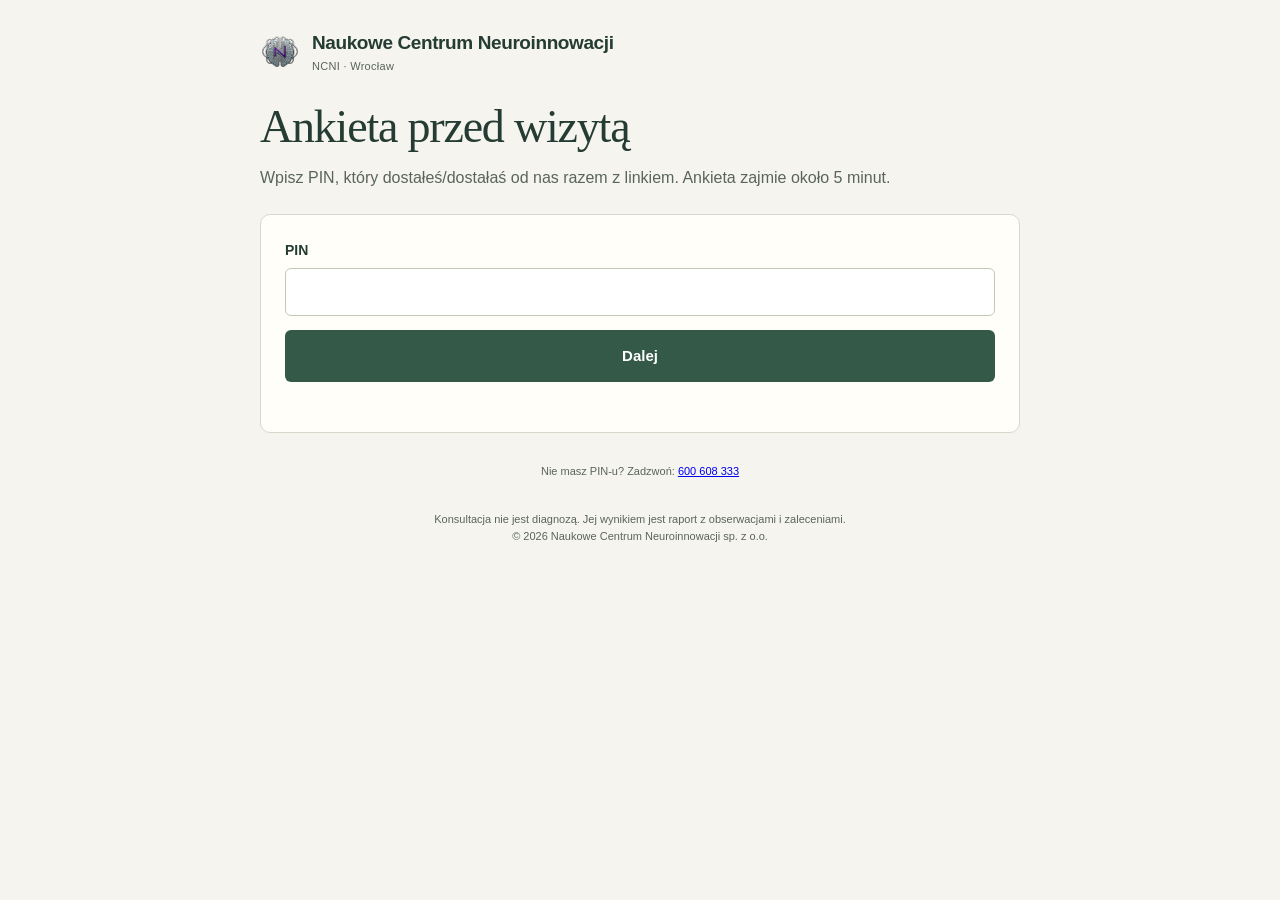
==== ankieta.html @ 5b487584 "Ukryta ankieta online przed wizytą (link + PIN, wysyłka przez Formspree) Strona ankieta.html nie jes" ====
<!doctype html>
<html lang="pl">
<head>
<meta charset="utf-8">
<meta name="viewport" content="width=device-width, initial-scale=1, viewport-fit=cover">
<meta name="robots" content="noindex, nofollow">
<meta name="theme-color" content="#f6f4ee">
<title>Ankieta przed wizytą | Neuroinnowacje · NCNI</title>
<link rel="icon" href="assets/logo.webp">
<style>
:root{--paper:#f6f4ee;--ink:#243c33;--muted:#58645d;--green:#345948;--sage:#e5eadd;--line:#d5d9cc;--accent:#b26848;--white:#fffef9;--err:#8a382b}
*{box-sizing:border-box}
body{margin:0;background:var(--paper);color:var(--ink);font-family:Arial,Helvetica,sans-serif;font-size:16px;line-height:1.6}
.wrap{width:min(760px,calc(100% - 32px));margin:0 auto;padding:28px 0 60px}
.brand{display:flex;align-items:center;gap:12px;font-weight:700;font-size:19px;letter-spacing:-.4px;margin-bottom:26px}
.brand img{width:40px;height:40px;object-fit:contain}
.brand small{display:block;font-weight:400;font-size:11px;color:var(--muted);letter-spacing:.3px}
h1{font-family:Georgia,'Times New Roman',serif;font-weight:400;font-size:clamp(32px,6vw,46px);line-height:1.1;letter-spacing:-1.2px;margin:0 0 12px}
h2{font-family:Georgia,serif;font-weight:400;font-size:24px;margin:0 0 14px}
.lead{color:var(--muted);margin:0 0 24px}
.card{background:var(--white);border:1px solid var(--line);border-radius:10px;padding:24px;margin-bottom:18px}
label.f{display:block;font-weight:600;font-size:14px;margin:0 0 14px}
label.f span{display:block;font-weight:400;font-size:12px;color:var(--muted)}
input[type=text],input[type=email],input[type=tel],input[type=date],input[type=password],textarea{display:block;width:100%;margin-top:6px;font:inherit;font-weight:400;padding:12px 14px;border:1px solid #c3c9bb;border-radius:6px;background:#fff;color:var(--ink)}
textarea{min-height:90px;resize:vertical}
input:focus,textarea:focus{outline:2px solid var(--accent);outline-offset:1px}
.row{display:grid;grid-template-columns:1fr 1fr;gap:0 16px}
.q{margin:0 0 22px}
.q>p{font-weight:600;font-size:15px;margin:0 0 8px}
.q>p small{font-weight:400;color:var(--muted)}
.opts{display:flex;flex-wrap:wrap;gap:8px}
.opts label,.grid label{display:flex;align-items:flex-start;gap:8px;font-size:14px;cursor:pointer}
.opts label{border:1px solid var(--line);border-radius:30px;padding:8px 14px;background:#fff}
.opts label:has(input:checked){border-color:var(--green);background:var(--sage)}
.opts input,.grid input{accent-color:var(--green);margin-top:4px}
.grid{display:grid;grid-template-columns:repeat(3,1fr);gap:16px}
.grid b{display:block;font-size:13px;color:var(--accent);margin:4px 0 6px;text-transform:uppercase;letter-spacing:.8px}
.grid label{margin-bottom:6px}
.rodo{background:var(--sage);border-radius:8px;padding:16px;font-size:13px;display:flex;gap:10px;align-items:flex-start}
.rodo input{accent-color:var(--green);width:20px;height:20px;flex-shrink:0;margin-top:2px}
.btn{display:inline-flex;align-items:center;justify-content:center;min-height:52px;padding:14px 28px;border:0;border-radius:6px;background:var(--green);color:#fff;font:inherit;font-weight:600;font-size:15px;cursor:pointer;width:100%}
.btn:hover{background:#244233}.btn:disabled{opacity:.6;cursor:wait}
.msg{margin:12px 0 0;font-size:14px;min-height:1em}.msg.err{color:var(--err)}
form.adult .only-child,form.child .only-adult{display:none!important}
label.f span.t{display:inline;font-weight:inherit;font-size:inherit;color:inherit}
.foot{font-size:11px;color:var(--muted);margin-top:30px;text-align:center}
[hidden]{display:none!important}
@media(max-width:640px){.row,.grid{grid-template-columns:1fr}.card{padding:18px}}
</style>
</head>
<body>
<div class="wrap">
 <div class="brand"><img src="assets/logo.webp" alt=""><div>Naukowe Centrum Neuroinnowacji<small>NCNI · Wrocław</small></div></div>

 <!-- KROK 1: PIN -->
 <section id="step-pin">
  <h1>Ankieta przed wizytą</h1>
  <p class="lead">Wpisz PIN, który dostałeś/dostałaś od nas razem z linkiem. Ankieta zajmie około 5 minut.</p>
  <div class="card">
   <form id="pin-form" autocomplete="off">
    <label class="f">PIN<input type="password" id="pin" inputmode="numeric" autocomplete="off" required></label>
    <button class="btn" type="submit">Dalej</button>
    <p class="msg err" id="pin-msg" role="alert"></p>
   </form>
  </div>
  <p class="foot">Nie masz PIN-u? Zadzwoń: <a href="tel:+48600608333">600 608 333</a></p>
 </section>

 <!-- KROK 2: ANKIETA -->
 <section id="step-form" hidden>
  <h1>Ankieta przed wizytą</h1>
  <p class="lead">Zaznacz to, co pasuje. Resztę omówimy w rozmowie. Każde pytanie (poza danymi kontaktowymi) można pominąć.</p>
  <form id="survey" class="child" novalidate>
   <div class="card">
    <div class="q"><p>Kogo dotyczy wizyta?</p>
     <div class="opts">
      <label><input type="radio" name="kto" value="dziecko" checked> Dziecka (wypełnia rodzic)</label>
      <label><input type="radio" name="kto" value="dorosły"> Mnie, jestem osobą dorosłą</label>
     </div>
    </div>
    <div class="row">
     <label class="f"><span class="t only-child">Imię i nazwisko dziecka</span><span class="t only-adult">Imię i nazwisko</span><input type="text" name="imie" required></label>
     <label class="f">Data urodzenia<input type="text" name="ur" placeholder="np. 12.03.2015"></label>
    </div>
    <label class="f only-child">Szkoła i klasa<input type="text" name="szkola"></label>
    <label class="f only-adult">Szkoła / studia / praca<input type="text" name="studia"></label>
    <label class="f only-child">Imię i nazwisko rodzica / opiekuna<input type="text" name="rodzic"></label>
    <div class="row">
     <label class="f">Telefon<input type="tel" name="telefon" required></label>
     <label class="f">E-mail<span>(opcjonalnie)</span><input type="email" name="email"></label>
    </div>
    <label class="f">Termin wizyty<span>(jeśli znasz)</span><input type="text" name="termin" placeholder="np. czwartek 12.11, 17:00"></label>
   </div>

   <div class="card">
    <h2>Pytania</h2>
    <div class="q"><p>1. Kiedy pojawiły się trudności z liczbami?</p><div class="opts" data-name="q1">
     <label><input type="radio" name="q1" value="przedszkole/zerówka"> przedszkole / zerówka</label>
     <label><input type="radio" name="q1" value="klasy 1–3"> klasy 1–3</label>
     <label><input type="radio" name="q1" value="klasa 4 lub później"> klasa 4 lub później</label>
     <label class="only-adult"><input type="radio" name="q1" value="w dorosłości"> w dorosłości</label>
     <label><input type="radio" name="q1" value="nie wiem"> nie wiem</label></div></div>

    <div class="q only-child"><p>2. Ostatnia ocena</p><div class="row">
     <label class="f">Matematyka<input type="text" name="ocena_mat"></label>
     <label class="f">Język polski<input type="text" name="ocena_pol"></label></div></div>

    <div class="q"><p>3. Badanie lub opinia z poradni psychologiczno-pedagogicznej <small>(jeśli jest, prosimy przynieść)</small></p><div class="opts">
     <label><input type="checkbox" name="q3" value="nie było"> nie było</label>
     <label><input type="checkbox" name="q3" value="dysleksja"> dysleksja</label>
     <label><input type="checkbox" name="q3" value="dyskalkulia"> dyskalkulia</label>
     <label><input type="checkbox" name="q3" value="uwaga/ADHD"> uwaga / ADHD</label>
     <label><input type="checkbox" name="q3" value="inne"> inne</label></div>
     <input type="text" name="q3_inne" placeholder="inne, jakie?" style="margin-top:8px"></div>

    <div class="q"><p>4. Zdrowie</p><div class="opts">
     <label><input type="checkbox" name="q4" value="bez uwag"> bez uwag</label>
     <label><input type="checkbox" name="q4" value="choroba przewlekła"> choroba przewlekła</label>
     <label><input type="checkbox" name="q4" value="leki na stałe"> leki na stałe</label>
     <label><input type="checkbox" name="q4" value="okulary/wzrok"> okulary / wzrok</label>
     <label><input type="checkbox" name="q4" value="słuch"> słuch</label>
     <label><input type="checkbox" name="q4" value="kłopoty ze snem"> kłopoty ze snem</label></div>
     <input type="text" name="q4_jakie" placeholder="jakie?" style="margin-top:8px"></div>

    <div class="q only-child"><p>5. Czy mowa i chodzenie rozwijały się w podobnym czasie jak u innych dzieci?</p><div class="opts">
     <label><input type="radio" name="q5" value="tak"> tak</label>
     <label><input type="radio" name="q5" value="mowa później"> mowa później</label>
     <label><input type="radio" name="q5" value="ruch później"> ruch później</label>
     <label><input type="radio" name="q5" value="nie wiem"> nie wiem</label></div></div>

    <div class="q"><p>6. Czy ktoś w rodzinie ma lub miał podobne trudności?</p><div class="opts">
     <label><input type="checkbox" name="q6" value="nie"> nie</label>
     <label><input type="checkbox" name="q6" value="z liczbami"> z liczbami</label>
     <label><input type="checkbox" name="q6" value="z czytaniem/pisaniem"> z czytaniem / pisaniem</label>
     <label><input type="checkbox" name="q6" value="z uwagą"> z uwagą</label>
     <label><input type="checkbox" name="q6" value="nie wiem"> nie wiem</label></div></div>

    <div class="q"><p>7. Dotychczasowa pomoc</p><div class="opts">
     <label><input type="checkbox" name="q7" value="brak"> brak</label>
     <label><input type="checkbox" name="q7" value="korepetycje"> korepetycje</label>
     <label><input type="checkbox" name="q7" value="zajęcia wyrównawcze/pedagog"> zajęcia wyrównawcze / pedagog</label>
     <label><input type="checkbox" name="q7" value="pomogło"> pomogło</label>
     <label><input type="checkbox" name="q7" value="trudności zostały"> trudności zostały</label></div></div>

    <div class="q"><p>8. Co zauważasz? Zaznacz wszystko, co pasuje.</p><div class="grid">
     <div><b>Liczby</b>
      <label><input type="checkbox" name="q8" value="liczy na palcach proste działania"> liczy na palcach proste działania</label>
      <label><input type="checkbox" name="q8" value="nie pamięta tabliczki mnożenia"> nie pamięta tabliczki mnożenia</label>
      <label><input type="checkbox" name="q8" value="myli się przy zegarze lub pieniądzach"> myli się przy zegarze lub pieniądzach</label>
      <label><input type="checkbox" name="q8" value="nie wie, jak zabrać się do zadania z treścią"> nie wie, jak zabrać się do zadania z treścią</label>
      <label><input type="checkbox" name="q8" value="przestawia cyfry, myli znaki"> przestawia cyfry, myli znaki</label>
      <label><input type="checkbox" name="q8" value="w domu umie, na sprawdzianie się myli"> w domu umie, na sprawdzianie się myli</label></div>
     <div><b>Uwaga i organizacja</b>
      <label><input type="checkbox" name="q8" value="trudno się skupić, także poza matematyką"> trudno się skupić, także poza matematyką</label>
      <label><input type="checkbox" name="q8" value="gubi rzeczy, zapomina, trudno się zorganizować"> gubi rzeczy, zapomina, trudno się zorganizować</label>
      <label><input type="checkbox" name="q8" value="wierci się, trudno usiedzieć"> wierci się, trudno usiedzieć</label>
      <label><input type="checkbox" name="q8" value="przerywa, odpowiada, zanim ktoś skończy"> przerywa, odpowiada, zanim ktoś skończy</label>
      <b>Czytanie i pisanie</b>
      <label><input type="checkbox" name="q8" value="czyta wolno lub niechętnie"> czyta wolno lub niechętnie</label>
      <label><input type="checkbox" name="q8" value="dużo błędów w pisaniu mimo ćwiczeń"> dużo błędów w pisaniu mimo ćwiczeń</label></div>
     <div><b>Relacje i codzienność</b>
      <label><input type="checkbox" name="q8" value="trudno nawiązuje lub utrzymuje przyjaźnie"> trudno nawiązuje lub utrzymuje przyjaźnie</label>
      <label><input type="checkbox" name="q8" value="bardzo źle znosi zmiany planu"> bardzo źle znosi zmiany planu</label>
      <label><input type="checkbox" name="q8" value="przeszkadza hałas, metki, faktura jedzenia"> przeszkadza hałas, metki, faktura jedzenia</label>
      <label><input type="checkbox" name="q8" value="ma jedno bardzo silne zainteresowanie"> ma jedno bardzo silne zainteresowanie</label>
      <b>Emocje</b>
      <label><input type="checkbox" name="q8" value="denerwuje się, płacze lub unika matematyki"> denerwuje się, płacze lub unika matematyki</label>
      <label><input type="checkbox" name="q8" value="mówi o sobie „jestem głupia/głupi”"> mówi o sobie „jestem głupia/głupi”</label></div>
    </div></div>

    <label class="f">9. W czym <span class="t only-child">dziecko jest dobre, co lubi?</span><span class="t only-adult">jesteś dobry/dobra, co lubisz?</span><textarea name="q9"></textarea></label>
    <label class="f">10. Czego chcesz się dowiedzieć po spotkaniu?<textarea name="q10"></textarea></label>
    <label class="f">Coś jeszcze, o czym powinniśmy wiedzieć?<span>(opcjonalnie)</span><textarea name="uwagi"></textarea></label>
   </div>

   <div class="card">
    <label class="rodo"><input type="checkbox" name="rodo" value="tak" required><span>Wyrażam zgodę na przetwarzanie przez Naukowe Centrum Neuroinnowacji sp. z o.o. (ul. Stefana Żeromskiego 60/5A, 50-312 Wrocław, kontakt@ncni.pl) danych osobowych <span class="only-child" >moich i mojego dziecka</span><span class="only-adult" >moich</span>, w tym informacji o zdrowiu i nauce, wyłącznie w celu przeprowadzenia konsultacji i przygotowania raportu, i wiem, że mogę ją w każdej chwili wycofać.</span></label>
    <input type="text" name="_gotcha" tabindex="-1" autocomplete="off" style="position:absolute;left:-9999px" aria-hidden="true">
    <p style="margin:18px 0 0"><button class="btn" type="submit">Wyślij ankietę</button></p>
    <p class="msg" id="send-msg" role="status"></p>
   </div>
  </form>
 </section>

 <!-- KROK 3: DZIĘKUJEMY -->
 <section id="step-done" hidden>
  <h1>Dziękujemy!</h1>
  <p class="lead">Ankieta dotarła do nas. Do zobaczenia na wizycie.</p>
  <div class="card"><p style="margin:0">Naukowe Centrum Neuroinnowacji<br>ul. Stefana Żeromskiego 60/5A, Wrocław<br>tel. <a href="tel:+48600608333">600 608 333</a></p></div>
 </section>

 <p class="foot">Konsultacja nie jest diagnozą. Jej wynikiem jest raport z obserwacjami i zaleceniami.<br>© 2026 Naukowe Centrum Neuroinnowacji sp. z o.o.</p>
</div>

<script>
'use strict';
// PIN do ankiety. Zmień tutaj, jeśli chcesz inny.
const PIN = '3333';
const ENDPOINT = 'https://formspree.io/f/moeepgpy';

const $ = s => document.querySelector(s);
const params = new URLSearchParams(location.search);

function openForm(){
 $('#step-pin').hidden = true;
 $('#step-form').hidden = false;
 try{ sessionStorage.setItem('ankieta_pin_ok','1'); }catch(e){}
 window.scrollTo(0,0);
}
try{ if(sessionStorage.getItem('ankieta_pin_ok')==='1') openForm(); }catch(e){}
if(params.get('pin') === PIN) openForm();

$('#pin-form').addEventListener('submit', e => {
 e.preventDefault();
 if($('#pin').value.trim() === PIN) openForm();
 else $('#pin-msg').textContent = 'Nieprawidłowy PIN. Sprawdź wiadomość od nas lub zadzwoń: 600 608 333.';
});

// Przełącznik dziecko / dorosły
const survey = $('#survey');
function setMode(){
 const adult = survey.querySelector('input[name=kto]:checked').value === 'dorosły';
 survey.classList.toggle('adult', adult);
 survey.classList.toggle('child', !adult);
}
survey.querySelectorAll('input[name=kto]').forEach(r => r.addEventListener('change', setMode));
setMode();
if(params.get('imie')) survey.imie.value = params.get('imie');
if(params.get('termin')) survey.termin.value = params.get('termin');

const LABELS = [
 ['kto','Wizyta dotyczy'],['imie','Imię i nazwisko'],['ur','Data urodzenia'],['szkola','Szkoła i klasa'],['studia','Szkoła / studia / praca'],
 ['rodzic','Rodzic / opiekun'],['telefon','Telefon'],['email','E-mail'],['termin','Termin wizyty'],
 ['q1','1. Kiedy pojawiły się trudności'],['ocena_mat','2. Ocena: matematyka'],['ocena_pol','2. Ocena: język polski'],
 ['q3','3. Opinia z poradni'],['q3_inne','3. Opinia: inne'],['q4','4. Zdrowie'],['q4_jakie','4. Zdrowie: jakie'],
 ['q5','5. Rozwój mowy i ruchu'],['q6','6. Podobne trudności w rodzinie'],['q7','7. Dotychczasowa pomoc'],
 ['q8','8. Zauważane trudności'],['q9','9. Mocne strony, co lubi'],['q10','10. Czego chce się dowiedzieć'],['uwagi','Uwagi'],['rodo','Zgoda RODO']
];

survey.addEventListener('submit', async e => {
 e.preventDefault();
 const msg = $('#send-msg'); const btn = survey.querySelector('button[type=submit]');
 msg.className = 'msg';
 if(!survey.imie.value.trim() || !survey.telefon.value.trim()){ msg.className='msg err'; msg.textContent='Wpisz imię i nazwisko oraz telefon.'; return; }
 if(!survey.rodo.checked){ msg.className='msg err'; msg.textContent='Zaznacz zgodę na końcu ankiety.'; return; }
 if(btn.disabled) return;
 btn.disabled = true; msg.textContent = 'Wysyłanie…';
 const adult = survey.classList.contains('adult');
 const childOnly = ['szkola','rodzic','ocena_mat','ocena_pol','q5'], adultOnly = ['studia'];
 const fd = new FormData(); const raw = new FormData(survey);
 fd.append('_subject', 'Ankieta przed wizytą – ' + survey.imie.value.trim() + (survey.termin.value.trim() ? ' – ' + survey.termin.value.trim() : ''));
 for(const [key,label] of LABELS){
  if((adult && childOnly.includes(key)) || (!adult && adultOnly.includes(key))) continue;
  const v = raw.getAll(key).map(x=>String(x).trim()).filter(Boolean).join('; ');
  fd.append(label, v || '–');
 }
 if(survey.email.value.trim()) fd.append('email', survey.email.value.trim());
 if(raw.get('_gotcha')) fd.append('_gotcha', raw.get('_gotcha'));
 const ctrl = new AbortController(); const t = setTimeout(()=>ctrl.abort(), 20000);
 try{
  const r = await fetch(ENDPOINT, {method:'POST', body:fd, headers:{Accept:'application/json'}, signal:ctrl.signal});
  const j = await r.json().catch(()=>({}));
  if(!r.ok || j.ok !== true){ msg.className='msg err'; msg.textContent = r.status===429 ? 'Za dużo prób. Spróbuj za chwilę lub zadzwoń: 600 608 333.' : 'Nie udało się wysłać. Spróbuj ponownie lub zadzwoń: 600 608 333.'; return; }
  $('#step-form').hidden = true; $('#step-done').hidden = false; window.scrollTo(0,0);
  try{ sessionStorage.removeItem('ankieta_pin_ok'); }catch(e){}
 }catch(err){
  msg.className='msg err'; msg.textContent='Nie udało się potwierdzić wysłania. Nie wysyłaj od razu ponownie; zadzwoń: 600 608 333.';
 }finally{ clearTimeout(t); btn.disabled = false; }
});
</script>
</body>
</html>
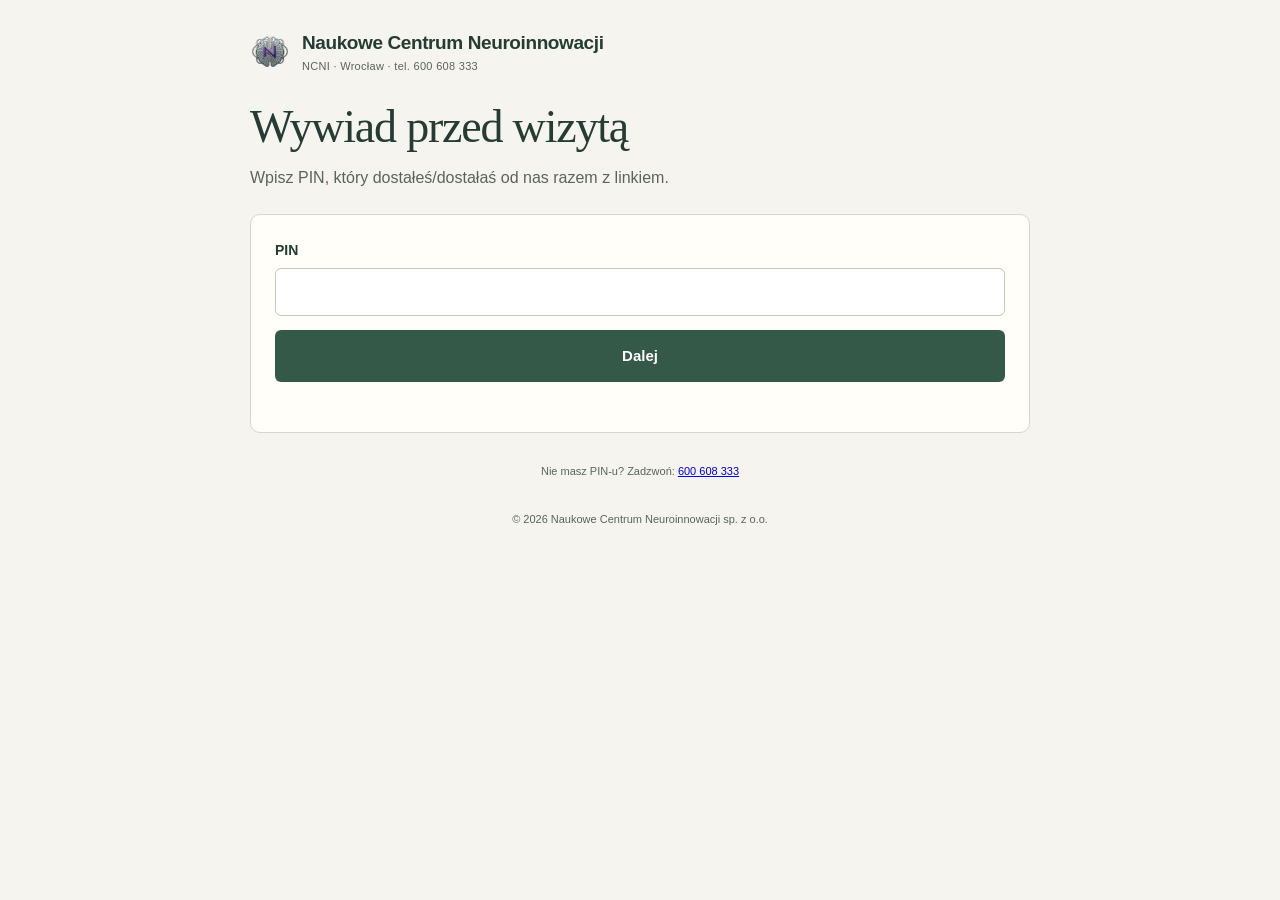
==== commit 3b1df3d0: "Ankieta: część 1 = wywiad kwalifikacyjny biofeedback, część 2 = moduł autyzm lub dyskalkulia Część 2" ====
--- a/ankieta.html
+++ b/ankieta.html
@@ -5,57 +5,65 @@
 <meta name="viewport" content="width=device-width, initial-scale=1, viewport-fit=cover">
 <meta name="robots" content="noindex, nofollow">
 <meta name="theme-color" content="#f6f4ee">
-<title>Ankieta przed wizytą | Neuroinnowacje · NCNI</title>
+<title>Wywiad przed wizytą | NCNI</title>
 <link rel="icon" href="assets/logo.webp">
 <style>
 :root{--paper:#f6f4ee;--ink:#243c33;--muted:#58645d;--green:#345948;--sage:#e5eadd;--line:#d5d9cc;--accent:#b26848;--white:#fffef9;--err:#8a382b}
 *{box-sizing:border-box}
 body{margin:0;background:var(--paper);color:var(--ink);font-family:Arial,Helvetica,sans-serif;font-size:16px;line-height:1.6}
-.wrap{width:min(760px,calc(100% - 32px));margin:0 auto;padding:28px 0 60px}
+.wrap{width:min(780px,calc(100% - 32px));margin:0 auto;padding:28px 0 60px}
 .brand{display:flex;align-items:center;gap:12px;font-weight:700;font-size:19px;letter-spacing:-.4px;margin-bottom:26px}
 .brand img{width:40px;height:40px;object-fit:contain}
 .brand small{display:block;font-weight:400;font-size:11px;color:var(--muted);letter-spacing:.3px}
 h1{font-family:Georgia,'Times New Roman',serif;font-weight:400;font-size:clamp(32px,6vw,46px);line-height:1.1;letter-spacing:-1.2px;margin:0 0 12px}
-h2{font-family:Georgia,serif;font-weight:400;font-size:24px;margin:0 0 14px}
+h2{font-family:Georgia,serif;font-weight:400;font-size:25px;margin:0 0 4px}
+h3{font-size:13px;color:var(--accent);text-transform:uppercase;letter-spacing:1px;margin:26px 0 12px}
+.part{font-size:11px;font-weight:700;letter-spacing:1.5px;color:var(--accent);text-transform:uppercase;margin:0 0 4px}
+.sub{color:var(--muted);font-size:14px;margin:0 0 10px}
 .lead{color:var(--muted);margin:0 0 24px}
 .card{background:var(--white);border:1px solid var(--line);border-radius:10px;padding:24px;margin-bottom:18px}
+fieldset{border:0;margin:0;padding:0;min-width:0}
+fieldset[disabled]{display:none}
 label.f{display:block;font-weight:600;font-size:14px;margin:0 0 14px}
-label.f span{display:block;font-weight:400;font-size:12px;color:var(--muted)}
-input[type=text],input[type=email],input[type=tel],input[type=date],input[type=password],textarea{display:block;width:100%;margin-top:6px;font:inherit;font-weight:400;padding:12px 14px;border:1px solid #c3c9bb;border-radius:6px;background:#fff;color:var(--ink)}
-textarea{min-height:90px;resize:vertical}
+label.f small{display:block;font-weight:400;font-size:12px;color:var(--muted)}
+input[type=text],input[type=email],input[type=tel],input[type=password],input[type=number],textarea{display:block;width:100%;margin-top:6px;font:inherit;font-weight:400;padding:12px 14px;border:1px solid #c3c9bb;border-radius:6px;background:#fff;color:var(--ink)}
+textarea{min-height:84px;resize:vertical}
 input:focus,textarea:focus{outline:2px solid var(--accent);outline-offset:1px}
 .row{display:grid;grid-template-columns:1fr 1fr;gap:0 16px}
-.q{margin:0 0 22px}
+.q{margin:0 0 20px}
 .q>p{font-weight:600;font-size:15px;margin:0 0 8px}
 .q>p small{font-weight:400;color:var(--muted)}
 .opts{display:flex;flex-wrap:wrap;gap:8px}
-.opts label,.grid label{display:flex;align-items:flex-start;gap:8px;font-size:14px;cursor:pointer}
-.opts label{border:1px solid var(--line);border-radius:30px;padding:8px 14px;background:#fff}
+.opts label{display:flex;align-items:center;gap:8px;font-size:14px;cursor:pointer;border:1px solid var(--line);border-radius:30px;padding:8px 14px;background:#fff}
 .opts label:has(input:checked){border-color:var(--green);background:var(--sage)}
-.opts input,.grid input{accent-color:var(--green);margin-top:4px}
-.grid{display:grid;grid-template-columns:repeat(3,1fr);gap:16px}
-.grid b{display:block;font-size:13px;color:var(--accent);margin:4px 0 6px;text-transform:uppercase;letter-spacing:.8px}
-.grid label{margin-bottom:6px}
-.rodo{background:var(--sage);border-radius:8px;padding:16px;font-size:13px;display:flex;gap:10px;align-items:flex-start}
-.rodo input{accent-color:var(--green);width:20px;height:20px;flex-shrink:0;margin-top:2px}
+.opts input,.list input,.scale input,.decl input{accent-color:var(--green)}
+.list label{display:flex;align-items:flex-start;gap:9px;font-size:14px;margin-bottom:8px;cursor:pointer}
+.list input{margin-top:4px}
+.q .more{margin-top:8px}
+.scale{width:100%;border-collapse:collapse;font-size:14px}
+.scale th{font-weight:600;font-size:12px;color:var(--muted);padding:4px 2px}
+.scale td{border-top:1px solid var(--line);padding:9px 2px;text-align:center}
+.scale td:first-child{text-align:left;padding-right:8px}
+.scale input{width:20px;height:20px}
+.decl{background:var(--sage);border-radius:8px;padding:16px;font-size:13px}
+.decl label{display:flex;gap:10px;align-items:flex-start;margin-bottom:10px;cursor:pointer}
+.decl label:last-child{margin-bottom:0}
+.decl input{width:20px;height:20px;flex-shrink:0;margin-top:1px}
 .btn{display:inline-flex;align-items:center;justify-content:center;min-height:52px;padding:14px 28px;border:0;border-radius:6px;background:var(--green);color:#fff;font:inherit;font-weight:600;font-size:15px;cursor:pointer;width:100%}
 .btn:hover{background:#244233}.btn:disabled{opacity:.6;cursor:wait}
 .msg{margin:12px 0 0;font-size:14px;min-height:1em}.msg.err{color:var(--err)}
-form.adult .only-child,form.child .only-adult{display:none!important}
-label.f span.t{display:inline;font-weight:inherit;font-size:inherit;color:inherit}
 .foot{font-size:11px;color:var(--muted);margin-top:30px;text-align:center}
 [hidden]{display:none!important}
-@media(max-width:640px){.row,.grid{grid-template-columns:1fr}.card{padding:18px}}
+@media(max-width:640px){.row{grid-template-columns:1fr}.card{padding:18px}.scale{font-size:13px}.scale th{font-size:11px}}
 </style>
 </head>
 <body>
 <div class="wrap">
- <div class="brand"><img src="assets/logo.webp" alt=""><div>Naukowe Centrum Neuroinnowacji<small>NCNI · Wrocław</small></div></div>
-
- <!-- KROK 1: PIN -->
+ <div class="brand"><img src="assets/logo.webp" alt=""><div>Naukowe Centrum Neuroinnowacji<small>NCNI · Wrocław · tel. 600 608 333</small></div></div>
+
  <section id="step-pin">
-  <h1>Ankieta przed wizytą</h1>
-  <p class="lead">Wpisz PIN, który dostałeś/dostałaś od nas razem z linkiem. Ankieta zajmie około 5 minut.</p>
+  <h1>Wywiad przed wizytą</h1>
+  <p class="lead">Wpisz PIN, który dostałeś/dostałaś od nas razem z linkiem.</p>
   <div class="card">
    <form id="pin-form" autocomplete="off">
     <label class="f">PIN<input type="password" id="pin" inputmode="numeric" autocomplete="off" required></label>
@@ -66,115 +74,206 @@
   <p class="foot">Nie masz PIN-u? Zadzwoń: <a href="tel:+48600608333">600 608 333</a></p>
  </section>
 
- <!-- KROK 2: ANKIETA -->
  <section id="step-form" hidden>
-  <h1>Ankieta przed wizytą</h1>
-  <p class="lead">Zaznacz to, co pasuje. Resztę omówimy w rozmowie. Każde pytanie (poza danymi kontaktowymi) można pominąć.</p>
-  <form id="survey" class="child" novalidate>
+  <h1>Wywiad przed wizytą</h1>
+  <p class="lead">Wypełnienie zajmuje ok. 10–15 minut. Na pytanie, na które nie znasz odpowiedzi, wystarczy nie odpowiadać. Resztę omówimy na miejscu.</p>
+  <form id="survey" novalidate>
+
+   <!-- ============ CZĘŚĆ 1: WYWIAD KWALIFIKACYJNY ============ -->
    <div class="card">
-    <div class="q"><p>Kogo dotyczy wizyta?</p>
-     <div class="opts">
-      <label><input type="radio" name="kto" value="dziecko" checked> Dziecka (wypełnia rodzic)</label>
-      <label><input type="radio" name="kto" value="dorosły"> Mnie, jestem osobą dorosłą</label>
-     </div>
-    </div>
-    <div class="row">
-     <label class="f"><span class="t only-child">Imię i nazwisko dziecka</span><span class="t only-adult">Imię i nazwisko</span><input type="text" name="imie" required></label>
-     <label class="f">Data urodzenia<input type="text" name="ur" placeholder="np. 12.03.2015"></label>
-    </div>
-    <label class="f only-child">Szkoła i klasa<input type="text" name="szkola"></label>
-    <label class="f only-adult">Szkoła / studia / praca<input type="text" name="studia"></label>
-    <label class="f only-child">Imię i nazwisko rodzica / opiekuna<input type="text" name="rodzic"></label>
-    <div class="row">
-     <label class="f">Telefon<input type="tel" name="telefon" required></label>
-     <label class="f">E-mail<span>(opcjonalnie)</span><input type="email" name="email"></label>
-    </div>
-    <label class="f">Termin wizyty<span>(jeśli znasz)</span><input type="text" name="termin" placeholder="np. czwartek 12.11, 17:00"></label>
+    <p class="part">Część 1</p><h2>Wywiad kwalifikacyjny</h2>
+    <h3>I. Dane</h3>
+    <div class="q"><p>Kto wypełnia ankietę?</p><div class="opts">
+     <label><input type="radio" name="Wypełnia" value="osoba, której dotyczy wizyta" checked> osoba, której dotyczy wizyta</label>
+     <label><input type="radio" name="Wypełnia" value="rodzic / opiekun"> rodzic / opiekun</label></div></div>
+    <div class="row">
+     <label class="f">Imię i nazwisko osoby, której dotyczy wizyta<input type="text" name="Imię i nazwisko" id="imie" required></label>
+     <label class="f">Data urodzenia<input type="text" name="Data urodzenia" placeholder="np. 12.03.2008"></label>
+    </div>
+    <div class="row">
+     <label class="f">Telefon<input type="tel" name="Telefon" id="telefon" required></label>
+     <label class="f">E-mail<input type="email" name="E-mail" id="email"></label>
+    </div>
+    <div class="row">
+     <label class="f">PESEL <small>(opcjonalnie)</small><input type="text" name="PESEL" inputmode="numeric"></label>
+     <label class="f">Termin wizyty <small>(jeśli znasz)</small><input type="text" name="Termin wizyty" id="termin" placeholder="np. czw. 12.11, 17:00"></label>
+    </div>
+    <label class="f">Adres zamieszkania <small>(opcjonalnie)</small><input type="text" name="Adres"></label>
+    <div class="row">
+     <label class="f">Osoba do kontaktu w nagłych wypadkach<input type="text" name="Osoba kontaktowa (nagłe wypadki)"></label>
+     <label class="f">Jej telefon<input type="tel" name="Telefon osoby kontaktowej"></label>
+    </div>
+
+    <h3>II. Historia medyczna</h3>
+    <div class="q"><p>1. Aktualne diagnozy medyczne lub psychologiczne</p><div class="opts">
+     <label><input type="radio" name="1. Diagnozy" value="tak"> tak</label><label><input type="radio" name="1. Diagnozy" value="nie"> nie</label></div>
+     <textarea class="more" name="1. Diagnozy – jakie" placeholder="Jeśli tak, jakie?"></textarea></div>
+    <div class="q"><p>2. Przyjmowane leki</p><div class="opts">
+     <label><input type="radio" name="2. Leki" value="tak"> tak</label><label><input type="radio" name="2. Leki" value="nie"> nie</label></div>
+     <textarea class="more" name="2. Leki – nazwa, dawka, jak często" placeholder="Nazwa leku, dawka, jak często"></textarea></div>
+    <div class="q"><p>3. Czy występowały w przeszłości lub obecnie:</p><div class="list">
+     <label><input type="checkbox" name="3. Schorzenia" value="padaczka lub napady drgawkowe"> padaczka lub napady drgawkowe</label>
+     <label><input type="checkbox" name="3. Schorzenia" value="udar mózgu"> udar mózgu</label>
+     <label><input type="checkbox" name="3. Schorzenia" value="uraz głowy / wstrząśnienie mózgu"> uraz głowy / wstrząśnienie mózgu</label>
+     <label><input type="checkbox" name="3. Schorzenia" value="zaburzenia neurologiczne"> zaburzenia neurologiczne</label>
+     <label><input type="checkbox" name="3. Schorzenia" value="zaburzenia serca / rozrusznik"> zaburzenia serca / wszczepiony rozrusznik</label>
+     <label><input type="checkbox" name="3. Schorzenia" value="ciąża (aktualna lub planowana)"> ciąża (aktualna lub planowana)</label>
+     <label><input type="checkbox" name="3. Schorzenia" value="implant ślimakowy / stymulator mózgu"> implant ślimakowy / stymulator mózgu</label></div>
+     <input type="text" class="more" name="3. Inne istotne schorzenia" placeholder="Inne istotne schorzenia"></div>
+    <div class="q"><p>4. Hospitalizacja psychiatryczna kiedykolwiek</p><div class="opts">
+     <label><input type="radio" name="4. Hospitalizacja psychiatryczna" value="tak"> tak</label><label><input type="radio" name="4. Hospitalizacja psychiatryczna" value="nie"> nie</label></div>
+     <input type="text" class="more" name="4. Hospitalizacja – przyczyna i data" placeholder="Jeśli tak, przyczyna i data"></div>
+
+    <h3>III. Cel i objawy</h3>
+    <div class="q"><p>5. Główny cel zgłoszenia na biofeedback <small>(można kilka)</small></p><div class="list">
+     <label><input type="checkbox" name="5. Cel" value="ADHD / koncentracja"> ADHD / problemy z koncentracją</label>
+     <label><input type="checkbox" name="5. Cel" value="stres przewlekły"> stres przewlekły</label>
+     <label><input type="checkbox" name="5. Cel" value="lęk / napady paniki"> zaburzenia lękowe / napady paniki</label>
+     <label><input type="checkbox" name="5. Cel" value="obniżony nastrój"> depresja / obniżony nastrój</label>
+     <label><input type="checkbox" name="5. Cel" value="sen"> zaburzenia snu</label>
+     <label><input type="checkbox" name="5. Cel" value="ból przewlekły"> chroniczny ból (migreny, plecy, napięcie mięśni)</label>
+     <label><input type="checkbox" name="5. Cel" value="regulacja emocji"> problemy emocjonalne / regulacja emocji</label>
+     <label><input type="checkbox" name="5. Cel" value="wsparcie w chorobie neurologicznej"> wsparcie w chorobie neurologicznej</label>
+     <label><input type="checkbox" name="5. Cel" value="funkcje poznawcze / peak performance"> funkcje poznawcze / peak performance</label></div>
+     <input type="text" class="more" name="5. Cel – inne" placeholder="Inne"></div>
+    <div class="q"><p>6. Nasilenie objawów w ostatnim miesiącu <small>(0 = brak, 5 = bardzo nasilone)</small></p>
+     <table class="scale" id="scale"><tr><th></th><th>0</th><th>1</th><th>2</th><th>3</th><th>4</th><th>5</th></tr></table></div>
+    <label class="f">7. Kiedy objawy pojawiły się po raz pierwszy?<input type="text" name="7. Początek objawów"></label>
+    <label class="f">8. Co mogło być przyczyną objawów?<textarea name="8. Możliwa przyczyna"></textarea></label>
+
+    <h3>IV. Styl życia</h3>
+    <div class="row">
+     <label class="f">9. Średnio godzin snu na dobę<input type="text" name="9. Sen – godzin na dobę" inputmode="decimal"></label>
+     <div class="q"><p>Jakość snu</p><div class="opts">
+      <label><input type="radio" name="9. Jakość snu" value="dobra"> dobra</label><label><input type="radio" name="9. Jakość snu" value="przeciętna"> przeciętna</label><label><input type="radio" name="9. Jakość snu" value="słaba"> słaba</label></div></div>
+    </div>
+    <div class="q"><p>Problemy ze snem</p><div class="opts">
+     <label><input type="checkbox" name="9. Problemy ze snem" value="trudno zasnąć"> trudno zasnąć</label><label><input type="checkbox" name="9. Problemy ze snem" value="budzenie w nocy"> budzenie w nocy</label><label><input type="checkbox" name="9. Problemy ze snem" value="wczesne budzenie"> wczesne budzenie</label><label><input type="checkbox" name="9. Problemy ze snem" value="brak"> brak</label></div></div>
+    <div class="row">
+     <label class="f">10. Regularne posiłki dziennie<input type="text" name="10. Posiłki dziennie"></label>
+     <label class="f">Kawa / energetyki dziennie<input type="text" name="10. Kawa / energetyki dziennie"></label>
+    </div>
+    <div class="q"><p>Alkohol</p><div class="opts">
+     <label><input type="radio" name="10. Alkohol" value="brak"> brak</label><label><input type="radio" name="10. Alkohol" value="okazjonalnie"> okazjonalnie</label><label><input type="radio" name="10. Alkohol" value="regularnie"> regularnie</label></div></div>
+    <label class="f">11. Aktywność fizyczna: jaka?<input type="text" name="11. Aktywność – rodzaj"></label>
+    <div class="q"><p>Jak często?</p><div class="opts">
+     <label><input type="radio" name="11. Aktywność – częstotliwość" value="codziennie"> codziennie</label><label><input type="radio" name="11. Aktywność – częstotliwość" value="kilka razy w tygodniu"> kilka razy w tygodniu</label><label><input type="radio" name="11. Aktywność – częstotliwość" value="rzadko"> rzadko</label><label><input type="radio" name="11. Aktywność – częstotliwość" value="brak"> brak</label></div></div>
+    <div class="q"><p>12. Palenie tytoniu</p><div class="opts">
+     <label><input type="radio" name="12. Palenie" value="tak"> tak</label><label><input type="radio" name="12. Palenie" value="nie"> nie</label><label><input type="radio" name="12. Palenie" value="rzucił(a)"> rzuciłem/am</label></div>
+     <input type="text" class="more" name="12. Palenie – ile / od kiedy nie" placeholder="Ile dziennie albo kiedy rzucone"></div>
+    <label class="f">Inne substancje psychoaktywne <small>(jeśli tak, jakie)</small><input type="text" name="12. Inne substancje"></label>
+    <div class="q"><p>13. Techniki relaksacyjne</p><div class="opts">
+     <label><input type="checkbox" name="13. Relaksacja" value="medytacja"> medytacja</label><label><input type="checkbox" name="13. Relaksacja" value="joga"> joga</label><label><input type="checkbox" name="13. Relaksacja" value="mindfulness"> mindfulness</label><label><input type="checkbox" name="13. Relaksacja" value="ćwiczenia oddechowe"> ćwiczenia oddechowe</label></div>
+     <input type="text" class="more" name="13. Relaksacja – inne" placeholder="Inne"></div>
+
+    <h3>V. Dotychczasowa terapia</h3>
+    <label class="f">14. Psychoterapia <small>(rodzaj, okres)</small><input type="text" name="14. Psychoterapia"></label>
+    <label class="f">Farmakoterapia psychiatryczna <small>(jakie leki)</small><input type="text" name="14. Farmakoterapia"></label>
+    <label class="f">Biofeedback / neurofeedback <small>(gdzie, kiedy)</small><input type="text" name="14. Biofeedback / neurofeedback wcześniej"></label>
+    <label class="f">Inne formy terapii <small>(np. akupunktura, osteopatia, SI)</small><input type="text" name="14. Inne terapie"></label>
+    <div class="q"><p>15. Efekty dotychczasowej terapii</p><div class="opts">
+     <label><input type="radio" name="15. Efekty terapii" value="znaczna poprawa"> znaczna poprawa</label><label><input type="radio" name="15. Efekty terapii" value="umiarkowana poprawa"> umiarkowana poprawa</label><label><input type="radio" name="15. Efekty terapii" value="brak poprawy"> brak poprawy</label><label><input type="radio" name="15. Efekty terapii" value="pogorszenie"> pogorszenie</label><label><input type="radio" name="15. Efekty terapii" value="nie dotyczy"> nie dotyczy</label></div></div>
+
+    <h3>VI. Motywacja i oczekiwania</h3>
+    <label class="f">16. Co skłoniło do wyboru biofeedbacku w NCNI?<textarea name="16. Dlaczego NCNI"></textarea></label>
+    <label class="f">17. Oczekiwania wobec terapii<textarea name="17. Oczekiwania"></textarea></label>
+    <div class="q"><p>18. Gotowość do regularnych sesji <small>(1–2 razy w tygodniu przez kilka miesięcy)</small></p><div class="opts">
+     <label><input type="radio" name="18. Gotowość" value="bardzo wysoka"> bardzo wysoka</label><label><input type="radio" name="18. Gotowość" value="wysoka"> wysoka</label><label><input type="radio" name="18. Gotowość" value="średnia"> średnia</label><label><input type="radio" name="18. Gotowość" value="niska"> niska</label></div></div>
+    <label class="f">19. Dodatkowe uwagi ważne dla terapeuty<textarea name="19. Uwagi"></textarea></label>
    </div>
 
+   <!-- wybór części 2, gdy link jej nie podaje -->
+   <div class="card" id="cz2-choice" hidden>
+    <div class="q" style="margin:0"><p>Część 2 ankiety</p><div class="opts">
+     <label><input type="radio" name="_cz2" value="" checked> bez części 2</label>
+     <label><input type="radio" name="_cz2" value="autyzm"> autyzm</label>
+     <label><input type="radio" name="_cz2" value="dyskalkulia"> trudności z liczbami</label></div></div>
+   </div>
+
+   <!-- ============ CZĘŚĆ 2: AUTYZM ============ -->
+   <fieldset class="card" data-module="autyzm" disabled>
+    <p class="part">Część 2</p><h2>Autyzm: co warto wiedzieć przed sesją</h2>
+    <p class="sub">Te pytania pomagają nam przygotować sesję tak, żeby była komfortowa: czujniki, światło, dźwięki, tempo.</p>
+    <h3>Diagnoza i wsparcie</h3>
+    <div class="row">
+     <label class="f">Kiedy postawiono diagnozę spektrum autyzmu?<input type="text" name="A1. Diagnoza – kiedy"></label>
+     <label class="f">Kto ją postawił? <small>(poradnia, psychiatra, ośrodek)</small><input type="text" name="A1. Diagnoza – kto"></label>
+    </div>
+    <div class="q"><p>A2. Inne rozpoznania lub trudności współwystępujące</p><div class="opts">
+     <label><input type="checkbox" name="A2. Współwystępowanie" value="ADHD"> ADHD</label><label><input type="checkbox" name="A2. Współwystępowanie" value="lęk"> lęk</label><label><input type="checkbox" name="A2. Współwystępowanie" value="obniżony nastrój"> obniżony nastrój</label><label><input type="checkbox" name="A2. Współwystępowanie" value="padaczka"> padaczka</label><label><input type="checkbox" name="A2. Współwystępowanie" value="tiki"> tiki</label><label><input type="checkbox" name="A2. Współwystępowanie" value="zaburzenia snu"> zaburzenia snu</label><label><input type="checkbox" name="A2. Współwystępowanie" value="trudności z jedzeniem"> trudności z jedzeniem</label><label><input type="checkbox" name="A2. Współwystępowanie" value="niepełnosprawność intelektualna"> niepełnosprawność intelektualna</label></div></div>
+    <label class="f">A3. Obecne formy wsparcia <small>(np. TUS, SI, logopeda, terapia, asystent, nauczyciel wspomagający)</small><input type="text" name="A3. Obecne wsparcie"></label>
+
+    <h3>Komunikacja</h3>
+    <div class="q"><p>A4. Jak najłatwiej się porozumieć?</p><div class="opts">
+     <label><input type="checkbox" name="A4. Komunikacja" value="swobodna mowa"> swobodna mowa</label><label><input type="checkbox" name="A4. Komunikacja" value="krótkie zdania"> krótkie, proste zdania</label><label><input type="checkbox" name="A4. Komunikacja" value="pisanie / czat"> pisanie / czat</label><label><input type="checkbox" name="A4. Komunikacja" value="obrazki / AAC"> obrazki / AAC</label><label><input type="checkbox" name="A4. Komunikacja" value="przez opiekuna"> przez opiekuna</label></div></div>
+    <label class="f">A5. Jak pokazuje, że coś jest nie tak, boli albo jest za dużo?<textarea name="A5. Sygnał dyskomfortu"></textarea></label>
+    <div class="q"><p>A6. Czy lepiej, żeby z góry wiedział(a), co się wydarzy (plan sesji krok po kroku)?</p><div class="opts">
+     <label><input type="radio" name="A6. Plan z góry" value="tak, bardzo ważne"> tak, bardzo ważne</label><label><input type="radio" name="A6. Plan z góry" value="pomaga"> pomaga</label><label><input type="radio" name="A6. Plan z góry" value="bez znaczenia"> bez znaczenia</label></div></div>
+
+    <h3>Zmysły (ważne przy czujnikach)</h3>
+    <div class="q"><p>A7. Co przeszkadza lub przeciąża? <small>(zaznacz wszystko, co pasuje)</small></p><div class="list">
+     <label><input type="checkbox" name="A7. Przeciążenia zmysłowe" value="głośne lub nagłe dźwięki"> głośne lub nagłe dźwięki</label>
+     <label><input type="checkbox" name="A7. Przeciążenia zmysłowe" value="jasne / migające światło"> jasne lub migające światło, ekrany</label>
+     <label><input type="checkbox" name="A7. Przeciążenia zmysłowe" value="dotyk obcych osób"> dotyk obcych osób</label>
+     <label><input type="checkbox" name="A7. Przeciążenia zmysłowe" value="coś na głowie (czepek, opaska, słuchawki)"> coś na głowie (czepek EEG, opaska, słuchawki)</label>
+     <label><input type="checkbox" name="A7. Przeciążenia zmysłowe" value="coś na skórze (elektrody, żel, pas na klatkę)"> coś na skórze (elektrody, żel, pas na klatkę piersiową)</label>
+     <label><input type="checkbox" name="A7. Przeciążenia zmysłowe" value="zapachy"> zapachy</label>
+     <label><input type="checkbox" name="A7. Przeciążenia zmysłowe" value="nowe miejsca / obcy ludzie"> nowe miejsca, obcy ludzie</label>
+     <label><input type="checkbox" name="A7. Przeciążenia zmysłowe" value="czekanie"> czekanie</label></div></div>
+    <div class="q"><p>A8. Czy zaakceptuje czujnik na palcu, uchu lub pas na klatce piersiowej?</p><div class="opts">
+     <label><input type="radio" name="A8. Akceptacja czujników" value="tak"> tak</label><label><input type="radio" name="A8. Akceptacja czujników" value="po oswojeniu"> po oswojeniu</label><label><input type="radio" name="A8. Akceptacja czujników" value="raczej nie"> raczej nie</label><label><input type="radio" name="A8. Akceptacja czujników" value="nie wiem"> nie wiem</label></div></div>
+    <div class="q"><p>A9. Ile czasu wytrzymuje spokojnie przy jednym zadaniu, siedząc?</p><div class="opts">
+     <label><input type="radio" name="A9. Czas skupienia" value="do 10 min"> do 10 min</label><label><input type="radio" name="A9. Czas skupienia" value="10–20 min"> 10–20 min</label><label><input type="radio" name="A9. Czas skupienia" value="20–40 min"> 20–40 min</label><label><input type="radio" name="A9. Czas skupienia" value="ponad 40 min"> ponad 40 min</label></div></div>
+    <label class="f">A10. Co szczególnie lubi lub uspokaja? <small>(np. dźwięki, kolory, przedmioty)</small><input type="text" name="A10. Co uspokaja / co lubi zmysłowo"></label>
+
+    <h3>Emocje i przeciążenie</h3>
+    <div class="q"><p>A11. Jak często zdarzają się silne przeciążenia (meltdown, shutdown, wybuchy)?</p><div class="opts">
+     <label><input type="radio" name="A11. Przeciążenia – jak często" value="prawie nigdy"> prawie nigdy</label><label><input type="radio" name="A11. Przeciążenia – jak często" value="raz w miesiącu"> raz w miesiącu</label><label><input type="radio" name="A11. Przeciążenia – jak często" value="co tydzień"> co tydzień</label><label><input type="radio" name="A11. Przeciążenia – jak często" value="prawie codziennie"> prawie codziennie</label></div></div>
+    <label class="f">A12. Co zwykle je wywołuje i jakie są pierwsze sygnały?<textarea name="A12. Wyzwalacze i pierwsze sygnały"></textarea></label>
+    <label class="f">A13. Co pomaga wtedy wrócić do równowagi? Czego unikać?<textarea name="A13. Co pomaga / czego unikać"></textarea></label>
+
+    <h3>Codzienność i mocne strony</h3>
+    <div class="q"><p>A14. Trudności w codzienności</p><div class="list">
+     <label><input type="checkbox" name="A14. Codzienność" value="zmiany planu"> zmiany planu, nowe sytuacje</label>
+     <label><input type="checkbox" name="A14. Codzienność" value="relacje z rówieśnikami"> nawiązywanie i utrzymywanie relacji</label>
+     <label><input type="checkbox" name="A14. Codzienność" value="szkoła / praca"> funkcjonowanie w szkole / pracy</label>
+     <label><input type="checkbox" name="A14. Codzienność" value="samodzielność"> samodzielność (ubieranie, jedzenie, higiena)</label>
+     <label><input type="checkbox" name="A14. Codzienność" value="rytuały / powtarzalne zachowania"> silne rytuały, powtarzalne zachowania</label>
+     <label><input type="checkbox" name="A14. Codzienność" value="sen"> sen</label></div></div>
+    <label class="f">A15. Szczególne zainteresowania <small>(pomogą nam dobrać sceny VR i nagrody w treningu)</small><input type="text" name="A15. Zainteresowania"></label>
+    <label class="f">A16. Mocne strony, w czym jest dobry/dobra?<input type="text" name="A16. Mocne strony"></label>
+    <div class="q"><p>A17. Czy na sesji ma być obecny rodzic / opiekun?</p><div class="opts">
+     <label><input type="radio" name="A17. Opiekun na sesji" value="tak"> tak</label><label><input type="radio" name="A17. Opiekun na sesji" value="na początku"> tylko na początku</label><label><input type="radio" name="A17. Opiekun na sesji" value="nie"> nie</label></div></div>
+    <label class="f">A18. Co jeszcze pomoże nam przygotować się do spotkania?<textarea name="A18. Wskazówki dla nas"></textarea></label>
+   </fieldset>
+
+   <!-- ============ CZĘŚĆ 2: DYSKALKULIA ============ -->
+   <fieldset class="card" data-module="dyskalkulia" disabled>
+    <p class="part">Część 2</p><h2>Trudności z liczbami</h2>
+    <div class="q"><p>D1. Kiedy pojawiły się trudności z liczbami?</p><div class="opts">
+     <label><input type="radio" name="D1. Początek trudności" value="przedszkole/zerówka"> przedszkole / zerówka</label><label><input type="radio" name="D1. Początek trudności" value="klasy 1–3"> klasy 1–3</label><label><input type="radio" name="D1. Początek trudności" value="klasa 4 lub później"> klasa 4 lub później</label><label><input type="radio" name="D1. Początek trudności" value="nie wiem"> nie wiem</label></div></div>
+    <div class="row"><label class="f">D2. Ostatnia ocena z matematyki<input type="text" name="D2. Ocena matematyka"></label><label class="f">z języka polskiego<input type="text" name="D2. Ocena polski"></label></div>
+    <div class="q"><p>D3. Opinia z poradni</p><div class="opts">
+     <label><input type="checkbox" name="D3. Opinia z poradni" value="nie było"> nie było</label><label><input type="checkbox" name="D3. Opinia z poradni" value="dysleksja"> dysleksja</label><label><input type="checkbox" name="D3. Opinia z poradni" value="dyskalkulia"> dyskalkulia</label><label><input type="checkbox" name="D3. Opinia z poradni" value="ADHD"> uwaga / ADHD</label></div></div>
+    <div class="q"><p>D4. Co zauważasz?</p><div class="list">
+     <label><input type="checkbox" name="D4. Objawy" value="liczy na palcach proste działania"> liczy na palcach proste działania</label>
+     <label><input type="checkbox" name="D4. Objawy" value="nie pamięta tabliczki mnożenia"> nie pamięta tabliczki mnożenia</label>
+     <label><input type="checkbox" name="D4. Objawy" value="myli się przy zegarze lub pieniądzach"> myli się przy zegarze lub pieniądzach</label>
+     <label><input type="checkbox" name="D4. Objawy" value="nie wie, jak zabrać się do zadania z treścią"> nie wie, jak zabrać się do zadania z treścią</label>
+     <label><input type="checkbox" name="D4. Objawy" value="przestawia cyfry, myli znaki"> przestawia cyfry, myli znaki</label>
+     <label><input type="checkbox" name="D4. Objawy" value="w domu umie, na sprawdzianie się myli"> w domu umie, na sprawdzianie się myli</label>
+     <label><input type="checkbox" name="D4. Objawy" value="denerwuje się lub unika matematyki"> denerwuje się, płacze lub unika matematyki</label></div></div>
+    <label class="f">D5. Czego chcesz się dowiedzieć po spotkaniu?<textarea name="D5. Pytanie do nas"></textarea></label>
+   </fieldset>
+
+   <!-- ============ OŚWIADCZENIE ============ -->
    <div class="card">
-    <h2>Pytania</h2>
-    <div class="q"><p>1. Kiedy pojawiły się trudności z liczbami?</p><div class="opts" data-name="q1">
-     <label><input type="radio" name="q1" value="przedszkole/zerówka"> przedszkole / zerówka</label>
-     <label><input type="radio" name="q1" value="klasy 1–3"> klasy 1–3</label>
-     <label><input type="radio" name="q1" value="klasa 4 lub później"> klasa 4 lub później</label>
-     <label class="only-adult"><input type="radio" name="q1" value="w dorosłości"> w dorosłości</label>
-     <label><input type="radio" name="q1" value="nie wiem"> nie wiem</label></div></div>
-
-    <div class="q only-child"><p>2. Ostatnia ocena</p><div class="row">
-     <label class="f">Matematyka<input type="text" name="ocena_mat"></label>
-     <label class="f">Język polski<input type="text" name="ocena_pol"></label></div></div>
-
-    <div class="q"><p>3. Badanie lub opinia z poradni psychologiczno-pedagogicznej <small>(jeśli jest, prosimy przynieść)</small></p><div class="opts">
-     <label><input type="checkbox" name="q3" value="nie było"> nie było</label>
-     <label><input type="checkbox" name="q3" value="dysleksja"> dysleksja</label>
-     <label><input type="checkbox" name="q3" value="dyskalkulia"> dyskalkulia</label>
-     <label><input type="checkbox" name="q3" value="uwaga/ADHD"> uwaga / ADHD</label>
-     <label><input type="checkbox" name="q3" value="inne"> inne</label></div>
-     <input type="text" name="q3_inne" placeholder="inne, jakie?" style="margin-top:8px"></div>
-
-    <div class="q"><p>4. Zdrowie</p><div class="opts">
-     <label><input type="checkbox" name="q4" value="bez uwag"> bez uwag</label>
-     <label><input type="checkbox" name="q4" value="choroba przewlekła"> choroba przewlekła</label>
-     <label><input type="checkbox" name="q4" value="leki na stałe"> leki na stałe</label>
-     <label><input type="checkbox" name="q4" value="okulary/wzrok"> okulary / wzrok</label>
-     <label><input type="checkbox" name="q4" value="słuch"> słuch</label>
-     <label><input type="checkbox" name="q4" value="kłopoty ze snem"> kłopoty ze snem</label></div>
-     <input type="text" name="q4_jakie" placeholder="jakie?" style="margin-top:8px"></div>
-
-    <div class="q only-child"><p>5. Czy mowa i chodzenie rozwijały się w podobnym czasie jak u innych dzieci?</p><div class="opts">
-     <label><input type="radio" name="q5" value="tak"> tak</label>
-     <label><input type="radio" name="q5" value="mowa później"> mowa później</label>
-     <label><input type="radio" name="q5" value="ruch później"> ruch później</label>
-     <label><input type="radio" name="q5" value="nie wiem"> nie wiem</label></div></div>
-
-    <div class="q"><p>6. Czy ktoś w rodzinie ma lub miał podobne trudności?</p><div class="opts">
-     <label><input type="checkbox" name="q6" value="nie"> nie</label>
-     <label><input type="checkbox" name="q6" value="z liczbami"> z liczbami</label>
-     <label><input type="checkbox" name="q6" value="z czytaniem/pisaniem"> z czytaniem / pisaniem</label>
-     <label><input type="checkbox" name="q6" value="z uwagą"> z uwagą</label>
-     <label><input type="checkbox" name="q6" value="nie wiem"> nie wiem</label></div></div>
-
-    <div class="q"><p>7. Dotychczasowa pomoc</p><div class="opts">
-     <label><input type="checkbox" name="q7" value="brak"> brak</label>
-     <label><input type="checkbox" name="q7" value="korepetycje"> korepetycje</label>
-     <label><input type="checkbox" name="q7" value="zajęcia wyrównawcze/pedagog"> zajęcia wyrównawcze / pedagog</label>
-     <label><input type="checkbox" name="q7" value="pomogło"> pomogło</label>
-     <label><input type="checkbox" name="q7" value="trudności zostały"> trudności zostały</label></div></div>
-
-    <div class="q"><p>8. Co zauważasz? Zaznacz wszystko, co pasuje.</p><div class="grid">
-     <div><b>Liczby</b>
-      <label><input type="checkbox" name="q8" value="liczy na palcach proste działania"> liczy na palcach proste działania</label>
-      <label><input type="checkbox" name="q8" value="nie pamięta tabliczki mnożenia"> nie pamięta tabliczki mnożenia</label>
-      <label><input type="checkbox" name="q8" value="myli się przy zegarze lub pieniądzach"> myli się przy zegarze lub pieniądzach</label>
-      <label><input type="checkbox" name="q8" value="nie wie, jak zabrać się do zadania z treścią"> nie wie, jak zabrać się do zadania z treścią</label>
-      <label><input type="checkbox" name="q8" value="przestawia cyfry, myli znaki"> przestawia cyfry, myli znaki</label>
-      <label><input type="checkbox" name="q8" value="w domu umie, na sprawdzianie się myli"> w domu umie, na sprawdzianie się myli</label></div>
-     <div><b>Uwaga i organizacja</b>
-      <label><input type="checkbox" name="q8" value="trudno się skupić, także poza matematyką"> trudno się skupić, także poza matematyką</label>
-      <label><input type="checkbox" name="q8" value="gubi rzeczy, zapomina, trudno się zorganizować"> gubi rzeczy, zapomina, trudno się zorganizować</label>
-      <label><input type="checkbox" name="q8" value="wierci się, trudno usiedzieć"> wierci się, trudno usiedzieć</label>
-      <label><input type="checkbox" name="q8" value="przerywa, odpowiada, zanim ktoś skończy"> przerywa, odpowiada, zanim ktoś skończy</label>
-      <b>Czytanie i pisanie</b>
-      <label><input type="checkbox" name="q8" value="czyta wolno lub niechętnie"> czyta wolno lub niechętnie</label>
-      <label><input type="checkbox" name="q8" value="dużo błędów w pisaniu mimo ćwiczeń"> dużo błędów w pisaniu mimo ćwiczeń</label></div>
-     <div><b>Relacje i codzienność</b>
-      <label><input type="checkbox" name="q8" value="trudno nawiązuje lub utrzymuje przyjaźnie"> trudno nawiązuje lub utrzymuje przyjaźnie</label>
-      <label><input type="checkbox" name="q8" value="bardzo źle znosi zmiany planu"> bardzo źle znosi zmiany planu</label>
-      <label><input type="checkbox" name="q8" value="przeszkadza hałas, metki, faktura jedzenia"> przeszkadza hałas, metki, faktura jedzenia</label>
-      <label><input type="checkbox" name="q8" value="ma jedno bardzo silne zainteresowanie"> ma jedno bardzo silne zainteresowanie</label>
-      <b>Emocje</b>
-      <label><input type="checkbox" name="q8" value="denerwuje się, płacze lub unika matematyki"> denerwuje się, płacze lub unika matematyki</label>
-      <label><input type="checkbox" name="q8" value="mówi o sobie „jestem głupia/głupi”"> mówi o sobie „jestem głupia/głupi”</label></div>
-    </div></div>
-
-    <label class="f">9. W czym <span class="t only-child">dziecko jest dobre, co lubi?</span><span class="t only-adult">jesteś dobry/dobra, co lubisz?</span><textarea name="q9"></textarea></label>
-    <label class="f">10. Czego chcesz się dowiedzieć po spotkaniu?<textarea name="q10"></textarea></label>
-    <label class="f">Coś jeszcze, o czym powinniśmy wiedzieć?<span>(opcjonalnie)</span><textarea name="uwagi"></textarea></label>
-   </div>
-
-   <div class="card">
-    <label class="rodo"><input type="checkbox" name="rodo" value="tak" required><span>Wyrażam zgodę na przetwarzanie przez Naukowe Centrum Neuroinnowacji sp. z o.o. (ul. Stefana Żeromskiego 60/5A, 50-312 Wrocław, kontakt@ncni.pl) danych osobowych <span class="only-child" >moich i mojego dziecka</span><span class="only-adult" >moich</span>, w tym informacji o zdrowiu i nauce, wyłącznie w celu przeprowadzenia konsultacji i przygotowania raportu, i wiem, że mogę ją w każdej chwili wycofać.</span></label>
+    <h2 style="margin-bottom:12px">Oświadczenie</h2>
+    <div class="decl">
+     <label><input type="checkbox" id="decl1" name="Oświadczenie: dane prawdziwe" value="tak"><span>Podane informacje są prawdziwe i kompletne według mojej najlepszej wiedzy. Poinformuję terapeutę o zmianach w stanie zdrowia.</span></label>
+     <label><input type="checkbox" id="decl2" name="Oświadczenie: biofeedback wspomagający" value="tak"><span>Rozumiem, że biofeedback jest metodą wspomagającą i nie zastępuje leczenia medycznego.</span></label>
+     <label><input type="checkbox" id="decl3" name="Zgoda na przetwarzanie danych" value="tak"><span>Zgadzam się, żeby NCNI sp. z o.o. (ul. Stefana Żeromskiego 60/5A, Wrocław) przetwarzało te dane, w tym o zdrowiu, tylko w celu przygotowania i prowadzenia sesji. Mogę tę zgodę wycofać.</span></label>
+    </div>
     <input type="text" name="_gotcha" tabindex="-1" autocomplete="off" style="position:absolute;left:-9999px" aria-hidden="true">
     <p style="margin:18px 0 0"><button class="btn" type="submit">Wyślij ankietę</button></p>
     <p class="msg" id="send-msg" role="status"></p>
@@ -182,14 +281,13 @@
   </form>
  </section>
 
- <!-- KROK 3: DZIĘKUJEMY -->
  <section id="step-done" hidden>
   <h1>Dziękujemy!</h1>
   <p class="lead">Ankieta dotarła do nas. Do zobaczenia na wizycie.</p>
   <div class="card"><p style="margin:0">Naukowe Centrum Neuroinnowacji<br>ul. Stefana Żeromskiego 60/5A, Wrocław<br>tel. <a href="tel:+48600608333">600 608 333</a></p></div>
  </section>
 
- <p class="foot">Konsultacja nie jest diagnozą. Jej wynikiem jest raport z obserwacjami i zaleceniami.<br>© 2026 Naukowe Centrum Neuroinnowacji sp. z o.o.</p>
+ <p class="foot">© 2026 Naukowe Centrum Neuroinnowacji sp. z o.o.</p>
 </div>
 
 <script>
@@ -197,64 +295,62 @@
 // PIN do ankiety. Zmień tutaj, jeśli chcesz inny.
 const PIN = '3333';
 const ENDPOINT = 'https://formspree.io/f/moeepgpy';
+const MODULES = {autyzm:'autyzm', dyskalkulia:'trudności z liczbami'};
 
 const $ = s => document.querySelector(s);
 const params = new URLSearchParams(location.search);
+const survey = $('#survey');
+
+// Skala objawów (pyt. 6)
+['Trudności z koncentracją','Napięcie psychiczne / stres','Lęk / niepokój','Obniżony nastrój','Problemy ze snem','Drażliwość / wybuchy złości','Zmęczenie / brak energii','Ból głowy / migreny','Napięcie mięśniowe','Trudności w relacjach'].forEach(s=>{
+ const tr=document.createElement('tr'); const td=document.createElement('td'); td.textContent=s; tr.appendChild(td);
+ for(let i=0;i<=5;i++){const c=document.createElement('td');const r=document.createElement('input');r.type='radio';r.name='6. '+s+' (0–5)';r.value=i;r.setAttribute('aria-label',s+': '+i);c.appendChild(r);tr.appendChild(c);}
+ $('#scale').appendChild(tr);
+});
+
+// Część 2: z linku (?cz2=autyzm) albo wybór w ankiecie
+function setModule(m){
+ survey.querySelectorAll('fieldset[data-module]').forEach(f=>f.disabled = f.dataset.module !== m);
+}
+const fromLink = (params.get('cz2')||'').toLowerCase();
+if(MODULES[fromLink]) setModule(fromLink);
+else { $('#cz2-choice').hidden = false; survey.querySelectorAll('input[name=_cz2]').forEach(r=>r.addEventListener('change',()=>setModule(r.value))); }
 
 function openForm(){
- $('#step-pin').hidden = true;
- $('#step-form').hidden = false;
+ $('#step-pin').hidden = true; $('#step-form').hidden = false;
  try{ sessionStorage.setItem('ankieta_pin_ok','1'); }catch(e){}
  window.scrollTo(0,0);
 }
 try{ if(sessionStorage.getItem('ankieta_pin_ok')==='1') openForm(); }catch(e){}
 if(params.get('pin') === PIN) openForm();
-
 $('#pin-form').addEventListener('submit', e => {
  e.preventDefault();
  if($('#pin').value.trim() === PIN) openForm();
  else $('#pin-msg').textContent = 'Nieprawidłowy PIN. Sprawdź wiadomość od nas lub zadzwoń: 600 608 333.';
 });
-
-// Przełącznik dziecko / dorosły
-const survey = $('#survey');
-function setMode(){
- const adult = survey.querySelector('input[name=kto]:checked').value === 'dorosły';
- survey.classList.toggle('adult', adult);
- survey.classList.toggle('child', !adult);
-}
-survey.querySelectorAll('input[name=kto]').forEach(r => r.addEventListener('change', setMode));
-setMode();
-if(params.get('imie')) survey.imie.value = params.get('imie');
-if(params.get('termin')) survey.termin.value = params.get('termin');
-
-const LABELS = [
- ['kto','Wizyta dotyczy'],['imie','Imię i nazwisko'],['ur','Data urodzenia'],['szkola','Szkoła i klasa'],['studia','Szkoła / studia / praca'],
- ['rodzic','Rodzic / opiekun'],['telefon','Telefon'],['email','E-mail'],['termin','Termin wizyty'],
- ['q1','1. Kiedy pojawiły się trudności'],['ocena_mat','2. Ocena: matematyka'],['ocena_pol','2. Ocena: język polski'],
- ['q3','3. Opinia z poradni'],['q3_inne','3. Opinia: inne'],['q4','4. Zdrowie'],['q4_jakie','4. Zdrowie: jakie'],
- ['q5','5. Rozwój mowy i ruchu'],['q6','6. Podobne trudności w rodzinie'],['q7','7. Dotychczasowa pomoc'],
- ['q8','8. Zauważane trudności'],['q9','9. Mocne strony, co lubi'],['q10','10. Czego chce się dowiedzieć'],['uwagi','Uwagi'],['rodo','Zgoda RODO']
-];
+if(params.get('imie')) $('#imie').value = params.get('imie');
+if(params.get('termin')) $('#termin').value = params.get('termin');
 
 survey.addEventListener('submit', async e => {
  e.preventDefault();
- const msg = $('#send-msg'); const btn = survey.querySelector('button[type=submit]');
+ const msg = $('#send-msg'), btn = survey.querySelector('button[type=submit]');
  msg.className = 'msg';
- if(!survey.imie.value.trim() || !survey.telefon.value.trim()){ msg.className='msg err'; msg.textContent='Wpisz imię i nazwisko oraz telefon.'; return; }
- if(!survey.rodo.checked){ msg.className='msg err'; msg.textContent='Zaznacz zgodę na końcu ankiety.'; return; }
+ if(!$('#imie').value.trim() || !$('#telefon').value.trim()){ msg.className='msg err'; msg.textContent='Wpisz imię i nazwisko oraz telefon (na górze ankiety).'; return; }
+ if(!$('#decl1').checked || !$('#decl2').checked || !$('#decl3').checked){ msg.className='msg err'; msg.textContent='Zaznacz trzy pola w oświadczeniu.'; return; }
  if(btn.disabled) return;
  btn.disabled = true; msg.textContent = 'Wysyłanie…';
- const adult = survey.classList.contains('adult');
- const childOnly = ['szkola','rodzic','ocena_mat','ocena_pol','q5'], adultOnly = ['studia'];
- const fd = new FormData(); const raw = new FormData(survey);
- fd.append('_subject', 'Ankieta przed wizytą – ' + survey.imie.value.trim() + (survey.termin.value.trim() ? ' – ' + survey.termin.value.trim() : ''));
- for(const [key,label] of LABELS){
-  if((adult && childOnly.includes(key)) || (!adult && adultOnly.includes(key))) continue;
+ const raw = new FormData(survey);   // pola z ukrytej części 2 są pomijane (fieldset disabled)
+ const active = survey.querySelector('fieldset[data-module]:not([disabled])');
+ const fd = new FormData();
+ fd.append('_subject', 'Ankieta przed wizytą – ' + $('#imie').value.trim() + (active ? ' – ' + MODULES[active.dataset.module] : '') + ($('#termin').value.trim() ? ' – ' + $('#termin').value.trim() : ''));
+ fd.append('Część 2', active ? MODULES[active.dataset.module] : 'brak');
+ const seen = new Set();
+ for(const [key] of raw){
+  if(seen.has(key) || key.startsWith('_')) continue; seen.add(key);
   const v = raw.getAll(key).map(x=>String(x).trim()).filter(Boolean).join('; ');
-  fd.append(label, v || '–');
+  if(v) fd.append(key, v);
  }
- if(survey.email.value.trim()) fd.append('email', survey.email.value.trim());
+ if($('#email').value.trim()) fd.append('email', $('#email').value.trim());
  if(raw.get('_gotcha')) fd.append('_gotcha', raw.get('_gotcha'));
  const ctrl = new AbortController(); const t = setTimeout(()=>ctrl.abort(), 20000);
  try{
